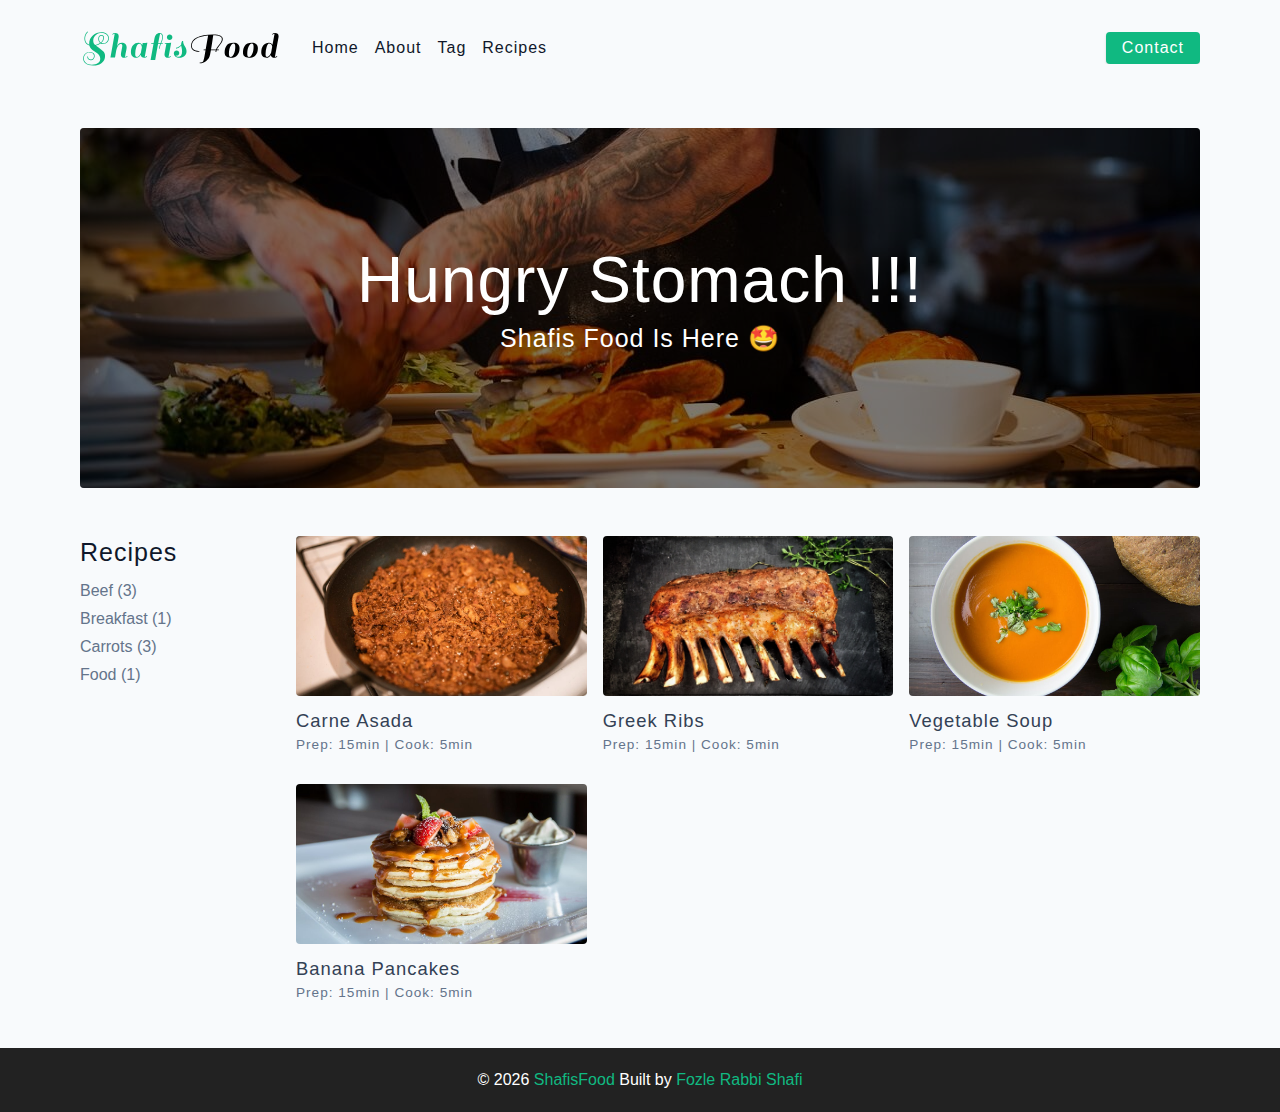
==== index.html @ 4cc1507f "completed first version" ====
<!DOCTYPE html>
<html lang="en">
  <head>
    <meta charset="UTF-8" />
    <meta http-equiv="X-UA-Compatible" content="IE=edge" />
    <meta name="viewport" content="width=device-width, initial-scale=1.0" />
    <title>Shafis food || Starter</title>
    <!-- favicon -->
    <!-- <link rel="shortcut icon" href="./assets/favicon.ico" type="image/x-icon" /> -->
    <link rel="shortcut icon" href="./assets/favicon.ico" type="image/x-icon">
    <!-- normalize -->
    <link rel="stylesheet" href="./css/normalize.css" />
    <!-- font-awesome -->
    <link
      rel="stylesheet"
      href="https://cdnjs.cloudflare.com/ajax/libs/font-awesome/5.14.0/css/all.min.css"
    />
    <!-- main css -->
    <link rel="stylesheet" href="./css/main.css" />
  </head>
  <body>
    <!-- nav -->
    <nav class="navbar">
      <div class="nav-center">
        <!-- header -->
        <div class="nav-header">
          <a href="index.html" class="nav-logo">
            <img src="./assets/logo.svg" alt="shafis food" />
          </a>
          <button type="button" class="btn nav-btn">
            <i class="fas fa-align-justify"></i>
          </button>
        </div>
        <!-- links -->
        <div class="nav-links">
          <a href="index.html" class="nav-link">home</a>
          <a href="about.html" class="nav-link">about</a>
          <a href="tags.html" class="nav-link">tag</a>
          <a href="recipes.html" class="nav-link">recipes</a>
          <div class="nav-link contact-link">
            <a href="contact.html" class="btn">contact</a>
          </div>
        </div>
      </div>
    </nav>
    <!-- end of nav -->
    <!-- main -->
    <main class="page">
      <!-- header -->
      <header class="hero">
        <div class="hero-container">
          <div class="hero-text">
            <h1>hungry stomach !!!</h1>
            <h4>shafis food is here 🤩</h4>
          </div>
        </div>
      </header>
      <!-- end of header -->
      <!-- recipes container -->
      <section class="recipes-container">
        <!-- tags container -->
        <div class="tags-container">
          <h4>recipes</h4>
          <div class="tags-list">
            <a href="tag-template.html">Beef (3)</a>
            <a href="tag-template.html">Breakfast (1)</a>
            <a href="tag-template.html">Carrots (3)</a>
            <a href="tag-template.html">Food (1)</a>
          </div>
        </div>
        <!-- end of tag container -->
        <!-- recipes list -->
        <div class="recipes-list">
          <!-- single recipe -->
          <a href="single-recipe.html" class="recipe">
            <img src="./assets/recipes/recipe-1.jpeg" alt="food" class="img recipe-img"/>
            <h5>carne asada</h5>
            <p>Prep: 15min | Cook: 5min</p>
          </a>
          <!-- end of single recipe -->
          <!-- single recipe -->
          <a href="single-recipe.html" class="recipe">
            <img src="./assets/recipes/recipe-2.jpeg" alt="food" class="img recipe-img"/>
            <h5>greek ribs</h5>
            <p>Prep: 15min | Cook: 5min</p>
          </a>
          <!-- end of single recipe -->
          <!-- single recipe -->
          <a href="single-recipe.html" class="recipe">
            <img src="./assets/recipes/recipe-3.jpeg" alt="food" class="img recipe-img"/>
            <h5>vegetable soup</h5>
            <p>Prep: 15min | Cook: 5min</p>
          </a>
          <!-- end of single recipe -->
          <!-- single recipe -->
          <a href="single-recipe.html" class="recipe">
            <img src="./assets/recipes/recipe-4.jpeg" alt="food" class="img recipe-img"/>
            <h5>banana pancakes</h5>
            <p>Prep: 15min | Cook: 5min</p>
          </a>
          <!-- end of single recipe -->
        </div>
        <!-- end of recipes list -->
      </section>
      <!-- end of recipes container -->
    </main>
    <!-- end of main -->
    <!-- footer -->
    <footer class="page-footer">
      <p>
        &copy; <span id="date"></span>
        <span class="footer-logo">ShafisFood</span>
        Built by <a href="mail://frshafi49@gmail.com">Fozle Rabbi Shafi</a>
      </p>
    </footer>
    <!-- end of footer -->
    <script src="./js/app.js"></script>
  </body>
</html>
---- css/main.css ----
*,
::after,
::before {
  box-sizing: border-box;
}
/* fonts */

@import url("https://fonts.googleapis.com/css2?family=Roboto:wght@400;500;600&family=Montserrat&display=swap");
html {
  font-size: 100%;
} /*16px*/

:root {
  /* colors */
  --primary-100: #d1fae5;
  --primary-200: #bbf7d0;
  --primary-300: #6ee7b7;
  --primary-400: #34d399;
  --primary-500: #10b981;
  --primary-600: #059669;
  --primary-700: #047857;
  --primary-800: #065f46;
  --primary-900: #064e3b;

  /* grey */
  --grey-50: #f8fafc;
  --grey-100: #f1f5f9;
  --grey-200: #e2e8f0;
  --grey-300: #cbd5e1;
  --grey-400: #94a3b8;
  --grey-500: #64748b;
  --grey-600: #475569;
  --grey-700: #334155;
  --grey-800: #1e293b;
  --grey-900: #0f172a;
  /* rest of the colors */
  --black: #222;
  --white: #fff;
  --red-light: #f8d7da;
  --red-dark: #842029;
  --green-light: #d1e7dd;
  --green-dark: #0f5132;

  /* fonts  */
  --headingFont: "Roboto", sans-serif;
  --bodyFont: "Nunito", sans-serif;
  --smallText: 0.7em;
  /* rest of the vars */
  --backgroundColor: var(--grey-50);
  --textColor: var(--grey-900);
  --borderRadius: 0.25rem;
  --letterSpacing: 1px;
  --transition: 0.3s ease-in-out all;
  --max-width: 1120px;
  --fixed-width: 600px;

  /* box shadow*/
  --shadow-1: 0 1px 3px 0 rgba(0, 0, 0, 0.1), 0 1px 2px 0 rgba(0, 0, 0, 0.06);
  --shadow-2: 0 4px 6px -1px rgba(0, 0, 0, 0.1),
    0 2px 4px -1px rgba(0, 0, 0, 0.06);
  --shadow-3: 0 10px 15px -3px rgba(0, 0, 0, 0.1),
    0 4px 6px -2px rgba(0, 0, 0, 0.05);
  --shadow-4: 0 20px 25px -5px rgba(0, 0, 0, 0.1),
    0 10px 10px -5px rgba(0, 0, 0, 0.04);
}

body {
  background: var(--backgroundColor);
  font-family: var(--bodyFont);
  font-weight: 400;
  line-height: 1.75;
  color: var(--textColor);
}

p {
  margin-top: 0;
  margin-bottom: 1.5rem;
  max-width: 40em;
}

h1,
h2,
h3,
h4,
h5 {
  margin: 0;
  margin-bottom: 1.38rem;
  font-family: var(--headingFont);
  font-weight: 400;
  line-height: 1.3;
  text-transform: capitalize;
  letter-spacing: var(--letterSpacing);
}

h1 {
  margin-top: 0;
  font-size: 3.052rem;
}

h2 {
  font-size: 2.441rem;
}

h3 {
  font-size: 1.953rem;
}

h4 {
  font-size: 1.563rem;
}

h5 {
  font-size: 1.25rem;
}

small,
.text-small {
  font-size: var(--smallText);
}

a {
  text-decoration: none;
}
ul {
  list-style-type: none;
  padding: 0;
}

.img {
  width: 100%;
  display: block;
  object-fit: cover;
}
/* buttons */

.btn {
  cursor: pointer;
  color: var(--white);
  background: var(--primary-500);
  border: transparent;
  border-radius: var(--borderRadius);
  letter-spacing: var(--letterSpacing);
  padding: 0.375rem 0.75rem;
  box-shadow: var(--shadow-1);
  transition: var(--transtion);
  text-transform: capitalize;
  display: inline-block;
}
.btn:hover {
  background: var(--primary-700);
  box-shadow: var(--shadow-3);
}
.btn-hipster {
  color: var(--primary-500);
  background: var(--primary-200);
}
.btn-hipster:hover {
  color: var(--primary-200);
  background: var(--primary-700);
}
.btn-block {
  width: 100%;
}

/* alerts */
.alert {
  padding: 0.375rem 0.75rem;
  margin-bottom: 1rem;
  border-color: transparent;
  border-radius: var(--borderRadius);
}

.alert-danger {
  color: var(--red-dark);
  background: var(--red-light);
}
.alert-success {
  color: var(--green-dark);
  background: var(--green-light);
}
/* form */

.form {
  width: 90vw;
  max-width: var(--fixed-width);
  background: var(--white);
  border-radius: var(--borderRadius);
  box-shadow: var(--shadow-2);
  padding: 2rem 2.5rem;
  margin: 3rem auto;
}
.form-label {
  display: block;
  font-size: var(--smallText);
  margin-bottom: 0.5rem;
  text-transform: capitalize;
  letter-spacing: var(--letterSpacing);
}
.form-input,
.form-textarea {
  width: 100%;
  padding: 0.375rem 0.75rem;
  border-radius: var(--borderRadius);
  background: var(--backgroundColor);
  border: 1px solid var(--grey-200);
}

.form-row {
  margin-bottom: 1rem;
}

.form-textarea {
  height: 7rem;
}
::placeholder {
  font-family: inherit;
  color: var(--grey-400);
}
.form-alert {
  color: var(--red-dark);
  letter-spacing: var(--letterSpacing);
  text-transform: capitalize;
}
/* alert */

@keyframes spinner {
  to {
    transform: rotate(360deg);
  }
}

.loading {
  width: 6rem;
  height: 6rem;
  border: 5px solid var(--grey-400);
  border-radius: 50%;
  border-top-color: var(--primary-500);
  animation: spinner 0.6s linear infinite;
}
.loading {
  margin: 0 auto;
}
/* title */

.title {
  text-align: center;
}

.title-underline {
  background: var(--primary-500);
  width: 7rem;
  height: 0.25rem;
  margin: 0 auto;
  margin-top: -1rem;
}

/*
=============== 
Navbar
===============
*/

.navbar {
  display: flex;
  justify-content: center;
  align-items: center;
  /* background-color: blue; */
}

.nav-center {
  width: 90vw;
  max-width: var(--max-width);
  /* background-color: red; */
}

.nav-header {
  height: 6rem;
  display: flex;
  justify-content: space-between;
  align-items: center;
}

.nav-logo {
  display: flex;
  align-items: center;
}

.nav-header img {
  width: 200px;
}

.nav-btn {
  padding: 0.3rem 0.75rem;
}

.nav-btn i {
  font-size: 1.15rem;
}

.nav-links {
  display: flex;
  flex-direction: column;
  /* todo */
  height: 0;
  overflow: hidden;
  transition: var(--transition);
}

.show-links {
  height: 310px;
}

.nav-link {
  display: block;
  text-align: center;
  /* font-weight: 500; */
  text-transform: capitalize;
  color: var(--grey-900);
  letter-spacing: var(--letterSpacing);
  padding: 1rem 0;
  border-top: 1px solid var(--grey-500);
  transition: var(--transition);
}

.nav-link:hover {
  color: var(--primary-500);
}

.contact-link a {
  padding: 0.15rem 1rem;
}

@media screen and (min-width: 992px) {
  .nav-btn {
    display: none;
  }

  .navbar {
    height: 6rem;
    /* background-color: red; */
  }

  .nav-center {
    display: flex;
    align-items: center;
  }

  .nav-header {
    height: auto;
    margin-right: 2rem;
  }

  .nav-links {
    height: auto;
    flex-direction: row;
    align-items: center;
    width: 100%;
  }

  .nav-link {
    padding: 0;
    border-top: none;
    margin-right: 1rem;
    font-size: 1rem;
  }

  .contact-link {
    margin-left: auto;
    margin-right: 0;
  }
}

/*
=============== 
Page
===============
*/

.page {
  /* background-color: red; */
  width: 90vw;
  max-width: var(--max-width);
  padding-top: 2rem;
  margin: 0 auto;
  min-height: calc(100vh - (6rem + 4rem));
}

/*
=============== 
Footer
===============
*/
.page-footer {
  height: 4rem;
  background-color: var(--black);
  color: var(--white);
  display: flex;
  justify-content: center;
  align-items: center;
}

.page-footer p {
  margin-bottom: 0;
}

.footer-logo,
.page-footer a {
  color: var(--primary-500);
}

/*
=============== 
Hero
===============
*/
.hero {
  height: 40vh;
  background: url("../assets/main.jpg");
  background-size: auto;
  background-repeat: no-repeat;
  background-position: bottom  ;
  margin-bottom: 3rem;
  border-radius: var(--borderRadius);
  position: relative;
}

.hero-container {
  position: absolute;
  width: 100%;
  height: 100%;
  top: 0;
  left: 0;
  background-color: rgba(0, 0, 0, 0.5);
  border-radius: var(--borderRadius);
  display: flex;
  justify-content: center;
  align-items: center;
}

.hero-text {
  text-align: center;
  color: var(--white);
}

@media screen and (min-width: 768px) {
  .hero-text h1 {
    font-size: 4rem;
    margin-bottom: 0;
  }
}

/*
=============== 
Recipes
===============
*/

.recipes-container {
  display: grid;
  gap: 2rem 1rem;
}

.tags-container {
  order: 1;
  display: flex;
  flex-direction: column;
  padding-bottom: 3rem;
}

.recipes-list {
  display: grid;
  gap: 2rem 1rem;
  padding-bottom: 3rem;
}

.tags-container h4 {
  margin-bottom: 0.5rem;
  font-weight: 500;
}

.tags-list {
  display: grid;
  grid-template-columns: 1fr 1fr 1fr;
}

.tags-list a {
  text-transform: capitalize;
  display: block;
  color: var(--grey-500);
  transition: var(--transition);
}

.tags-list a:hover {
  color: var(--primary-500);
}

.recipe {
  display: block;
}

.recipe-img {
  height: 15rem;
  border-radius: var(--borderRadius);
  margin-bottom: 1rem;
}

.recipe h5 {
  margin-bottom: 0;
  line-height: 1;
  color: var(--grey-700);
}

.recipe p {
  margin-bottom: 0;
  line-height: 1;
  margin-top: 0.5rem;
  color: var(--grey-500);
  letter-spacing: var(--letterSpacing);
}

@media screen and (min-width: 576px) {
  .recipes-list {
    grid-template-columns: 1fr 1fr;
  }

  .recipe-img {
    height: 10rem;
  }
}

@media screen and (min-width: 992px) {
  .recipes-container {
    grid-template-columns: 200px 1fr;
  }

  .recipe p {
    font-size: 0.85rem;
  }

  .tags-container {
    order: 0;
  }

  .tags-list {
    grid-template-columns: 1fr;
  }
}

@media screen and (min-width: 1200px) {
  .recipe h5 {
    font-size: 1.15rem;
  }

  .recipes-list {
    grid-template-columns: 1fr 1fr 1fr;
  }
}

/*
=============== 
Error
===============
*/

.error-page {
  text-align: center;
  padding-top: 5rem;
}

.error-page h1 {
  font-size: 6rem;
}

/*
=============== 
About
===============
*/

.about-page h2 {
  text-transform: none;
  font-weight: bold;
}

.about-page {
  display: grid;
  gap: 2rem 4rem;
  padding-bottom: 3rem;
}

.about-img {
  border-radius: var(--borderRadius);
  height: 300px;
}

@media screen and (min-width: 992px) {
  .about-page {
    grid-template-columns: 1fr 1fr;
    grid-template-rows: 400px;
    align-items: center;
  }

  .about-img {
    height: 100%;
  }
}

.featured-title {
  text-align: center;
}

/*
=============== 
Contact Page
===============
*/

.contact-form {
  width: 100%;
  margin: 0;
}
.contact-container {
  display: grid;
  gap: 2rem 3rem;
  padding-bottom: 3rem;
}

@media screen and (min-width: 992px) {
  .contact-container {
    grid-template-columns: 1fr 450px;
    align-items: center;
  }
}

/*
=============== 
Tags Page
===============
*/

.tags-wrapper {
  display: grid;
  gap: 2rem;
  padding-bottom: 3rem;
}

.tag {
  background-color: var(--grey-500);
  border-radius: var(--borderRadius);
  text-align: center;
  color: var(--white);
  transition: var(--transition);
  padding: 0.75rem 0;
}

.tag:hover {
  background-color: var(--primary-500);
}

.tag h5,
.tag p {
  margin-bottom: 0;
}

.tag h5 {
  font-weight: 600;
}

@media screen and (min-width: 576px) {
  .tags-wrapper {
    grid-template-columns: 1fr 1fr;
  }
}

@media screen and (min-width: 992px) {
  .tags-wrapper {
    grid-template-columns: repeat(3, 1fr);
  }
}

/*
=============== 
Single Recipe
===============
*/

.recipe-hero {
  display: grid;
  gap: 3rem;
}

.recipe-hero-img {
  height: 300px;
  border-radius: var(--borderRadius);
}

.recipe-hero p {
  color: var(--grey-600);
}

.recipe-icons {
  display: grid;
  grid-template-columns: repeat(3, 1fr);
  gap: 1rem;
  margin: 2rem 0;
  text-align: center;
}

.recipe-icons i {
  font-size: 1.5rem;
  color: var(--primary-500);
}

.recipe-icons h5, .recipe-icons p {
  margin-bottom: 0;
  font-size: 0.85rem;
}

.recipe-icons p{
  color: var(--grey-600);
}

.recipe-tags{
  display: flex;
  align-items: center;
  flex-wrap: wrap;
  font-size: 0.7em;
  font-weight: 600;
}

.recipe-tags a{
  background-color: var(--primary-500);
  border-radius: var(--borderRadius);
  color: var(--white);
  padding: 0.05rem 0.5rem;
  margin: 0  0.25rem;
  text-transform: capitalize;
}

@media screen and (min-width: 992px) {
  .recipe-hero{
    grid-template-columns: 4fr 5fr;
    align-items: center;
  }
}

.recipe-content{
  display: grid;
  padding: 3rem 0;
  gap: 2rem 3rem;
}

@media screen and (min-width: 992px) {
  .recipe-content{
    grid-template-columns: 2fr 1fr;

  }
}

.single-instruction header{
  display: grid;
  grid-template-columns: auto 1fr;
  gap: 1.5rem;
  align-items: center;

}

.single-instruction header p {
  text-transform: uppercase;
  font-weight: 600;
  margin-bottom: 0;
  color: var(--primary-500);
  
}
.single-instruction header > p{
  color: var(--grey-700);
}

.single-instruction header div{
  height: 2px;
  background-color: var(--grey-300);
}

.second-column{
  display: grid;
  row-gap: 2rem;
}

.single-ingredient{
  border-bottom: 2px solid var(--grey-300);
  padding-bottom: 0.75rem;
  color: var(--grey-700);
}

.single-tool{
  border-bottom: 2px solid var(--grey-300);
  padding-bottom: 0.75rem;
  color: var(--primary-500);
  text-transform: capitalize;
}
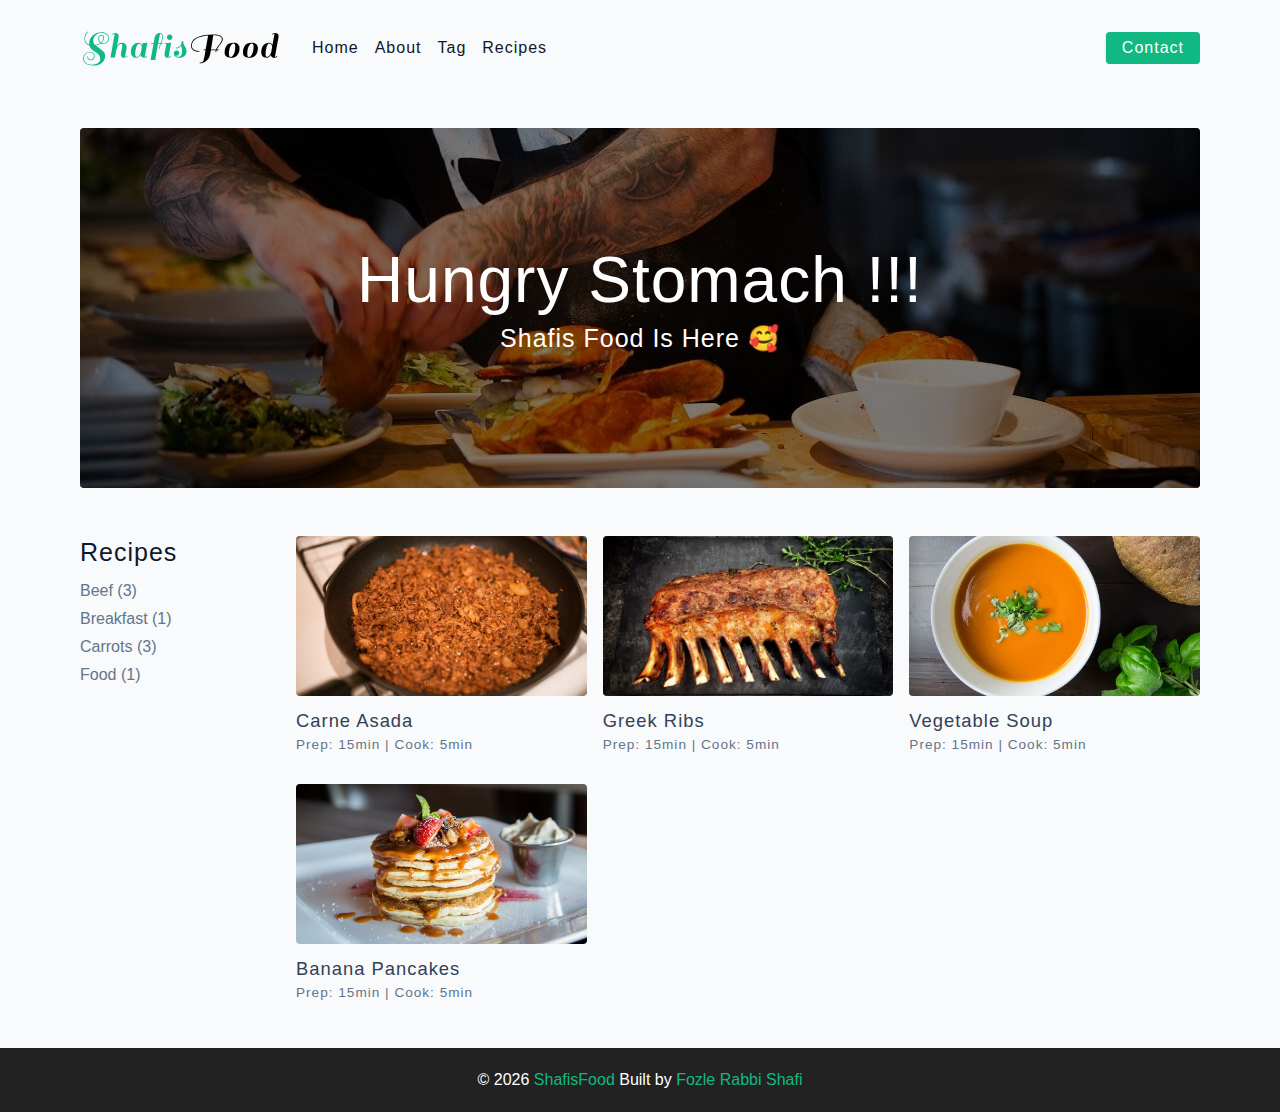
==== commit a4108ece: "updated hero icon" ====
--- a/index.html
+++ b/index.html
@@ -51,7 +51,7 @@
         <div class="hero-container">
           <div class="hero-text">
             <h1>hungry stomach !!!</h1>
-            <h4>shafis food is here 🤩</h4>
+            <h4>shafis food is here 🥰</h4>
           </div>
         </div>
       </header>
